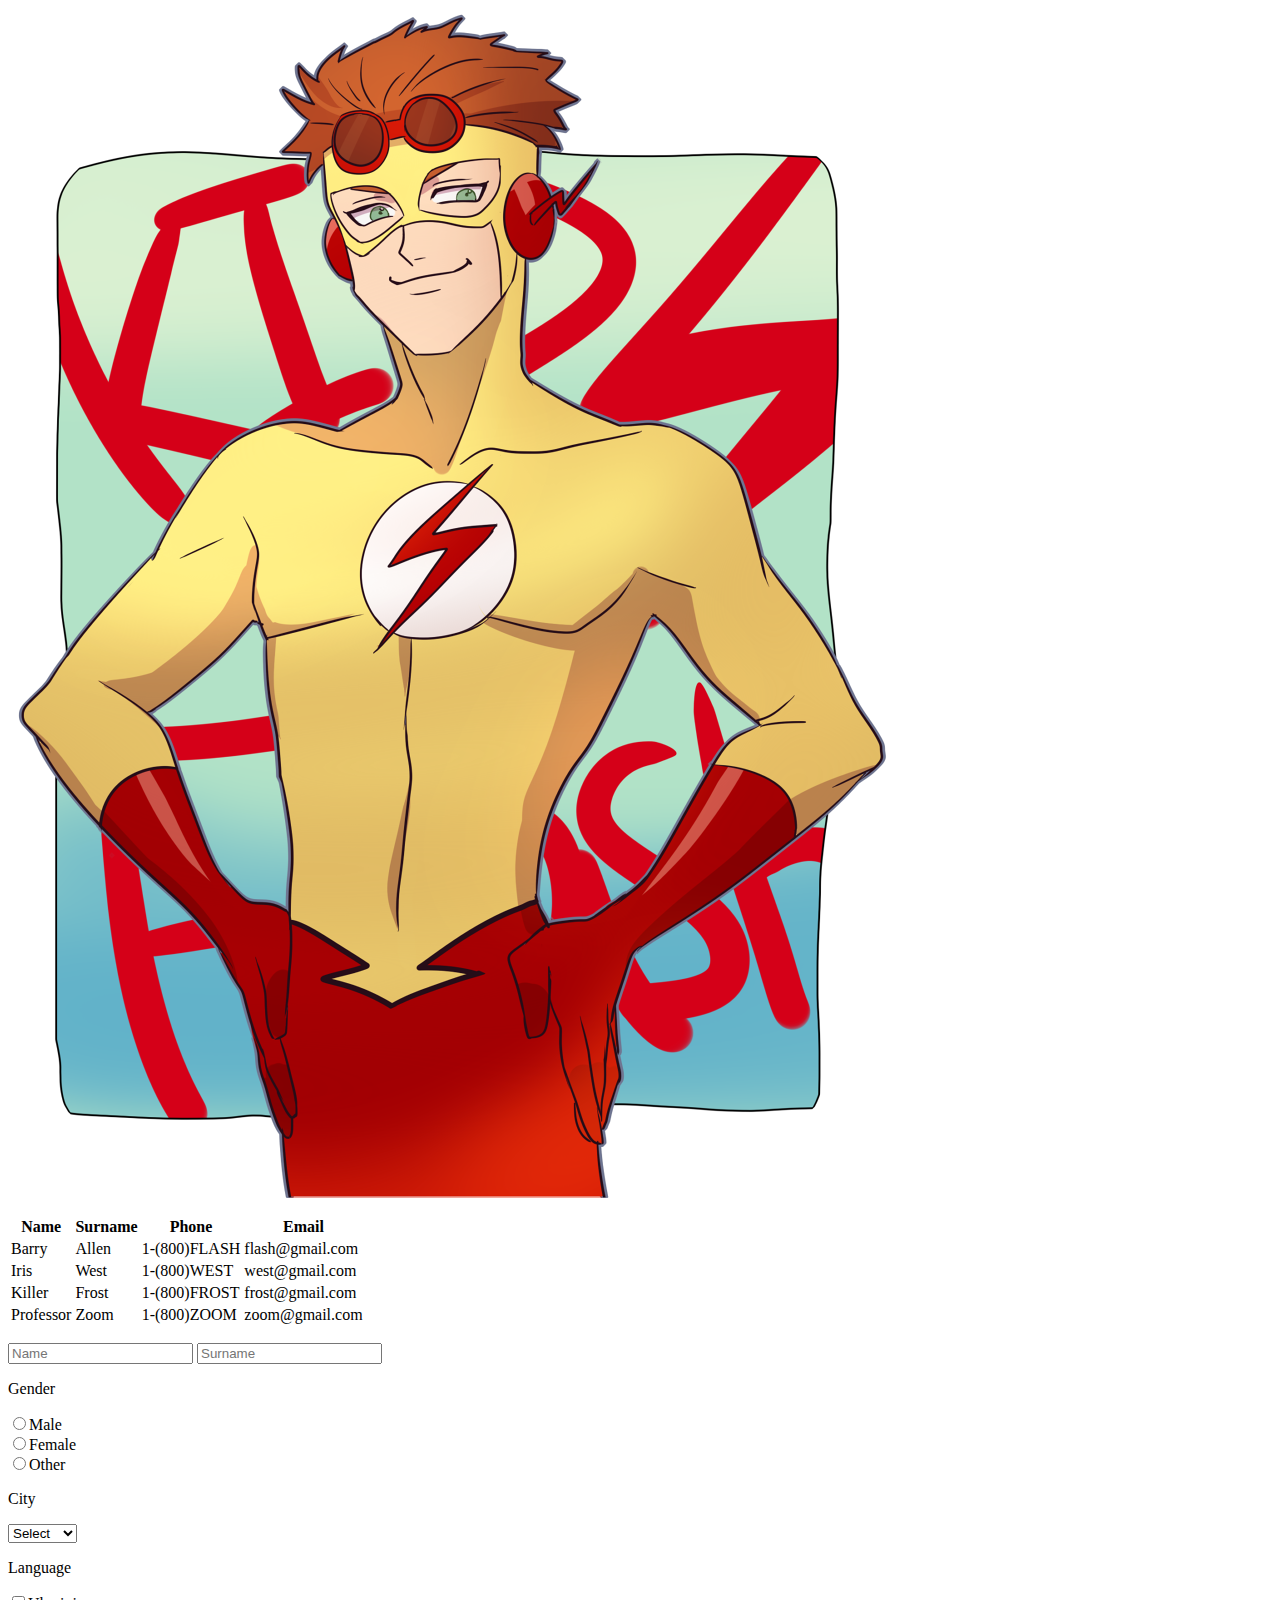
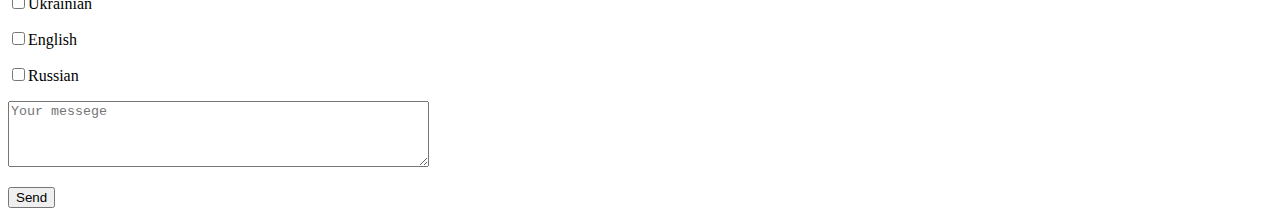
==== hw2/index1.html @ b07896c0 "Add files via upload" ====
<!DOCTYPE html>
<html lang="en">
<head>
    <meta charset="UTF-8">
    <meta name="viewport" content="width=device-width, initial-scale=1.0">
    <link rel="stylesheet" href="style.css">
    <title>hw2</title>
</head>
<body>
    <div class="form1">
    <img src="flash.png">
    <table>
    <tr>
        <th>Name</th>
        <th>Surname</th>
        <th>Phone</th>
        <th>Email</th>
    </tr>
    <tr>
        <td>Barry</td>
        <td>Allen</td>
        <td>1-(800)FLASH</td>
        <td>flash@gmail.com</td>
    </tr>
    <tr> 
        <td>Iris</td>
        <td>West</td>
        <td>1-(800)WEST</td>
        <td>west@gmail.com</td>
    </tr>
    <tr>
        <td>Killer</td>
        <td>Frost</td>
        <td>1-(800)FROST</td>
        <td>frost@gmail.com</td>
    </tr>
    <tr>
        <td>Professor</td>
        <td>Zoom</td>
        <td>1-(800)ZOOM</td>
        <td>zoom@gmail.com</td>
    </tr>
    </table>
    <form>
        <p><input name="name" placeholder="Name" class="textbox">
        <input name="name" placeholder="Surname" class="textbox"></p>
        <p>Gender</p>
        <input type="radio" name="Sex" value="Male">Male</br>
        <input type="radio" name="Sex" value="Female">Female</br>
        <input type="radio" name="Sex" value="Other">Other</br>

        <p>City</p>
            <p><select name="Country"></p>
            <option>Select</option> 
            <option>Lviv</option>
            <option>Kyiv</option>
            <option>Odessa</option>
            <option>Ternopil</option>
          </select></p>

          <p>Language</p>
          <p><input type="checkbox" name="language">Ukrainian</p>
          <p><input type="checkbox" name="language">English</p>
          <p><input type="checkbox" name="language">Russian</p>

        <textarea rows="4" cols="50" name="subject" placeholder="Your messege" class="messege"></textarea>
        <p><input name="submit" type="submit" class="submit" value="Send"></p>

    </form>
    </div>
    
    
    
</body>
</html>
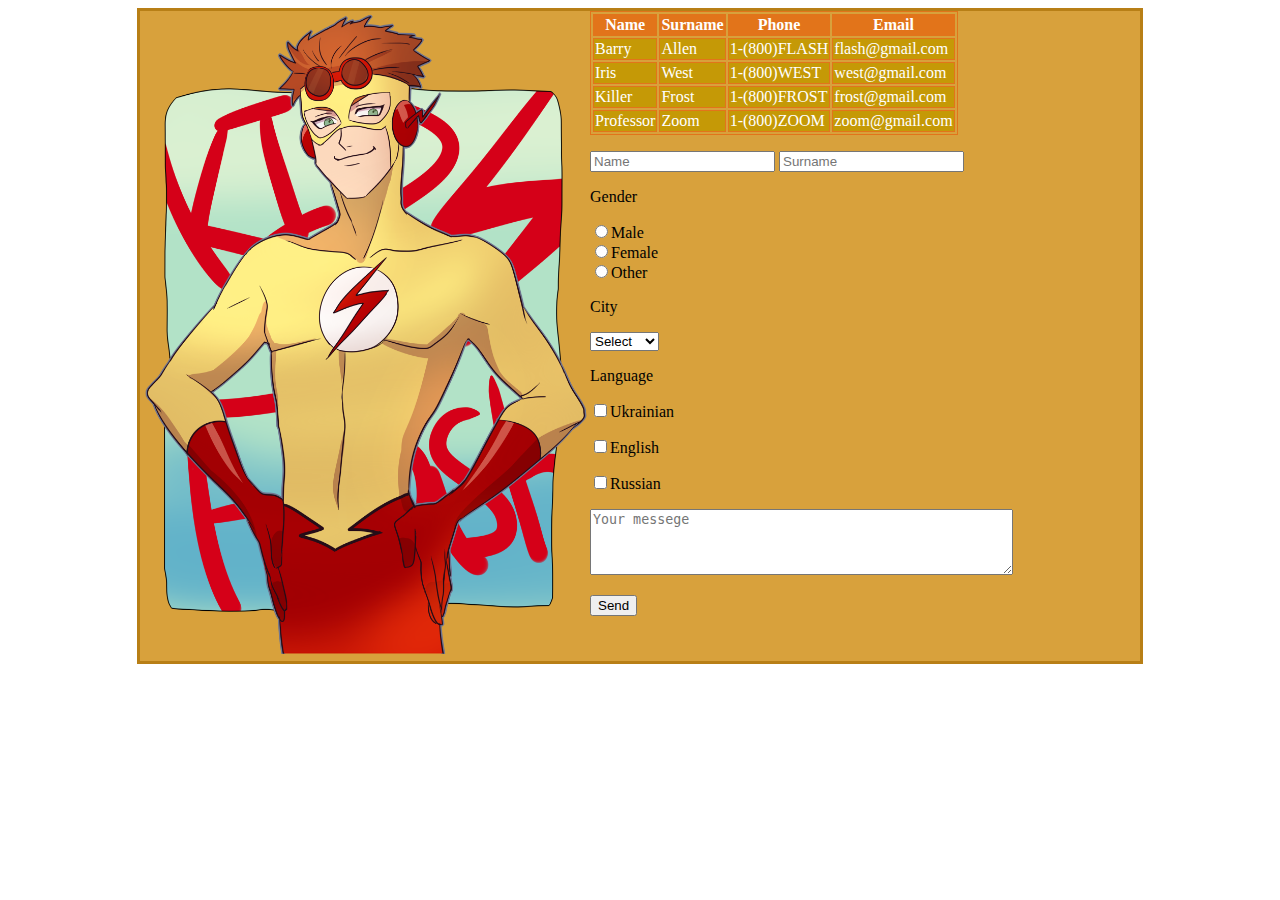
==== commit 95f9633e: "Update index1.html" ====
--- a/hw2/index1.html
+++ b/hw2/index1.html
@@ -3,7 +3,7 @@
 <head>
     <meta charset="UTF-8">
     <meta name="viewport" content="width=device-width, initial-scale=1.0">
-    <link rel="stylesheet" href="style.css">
+    <link rel="stylesheet" href="style1.css">
     <title>hw2</title>
 </head>
 <body>
@@ -72,4 +72,4 @@
     
     
 </body>
-</html>+</html>
--- a/hw2/style1.css
+++ b/hw2/style1.css
@@ -0,0 +1,29 @@
+
+th {
+    background-color: #e2741a;
+    color: white;
+  }
+td {
+    background-color: #c59906;
+    color: white;
+  }
+
+table, th, td {
+    border: 1px solid #e2741a;
+  }
+.form1 {
+    width: 1000px;
+    height: 650px;
+    border: 3px solid rgb(184, 127, 22);
+    background: rgb(216, 161, 60);
+    position: relative;
+    margin: 0 auto;
+ 
+    
+}  
+
+img {
+    width: 450px;
+    height: 650px;
+    float: left;
+}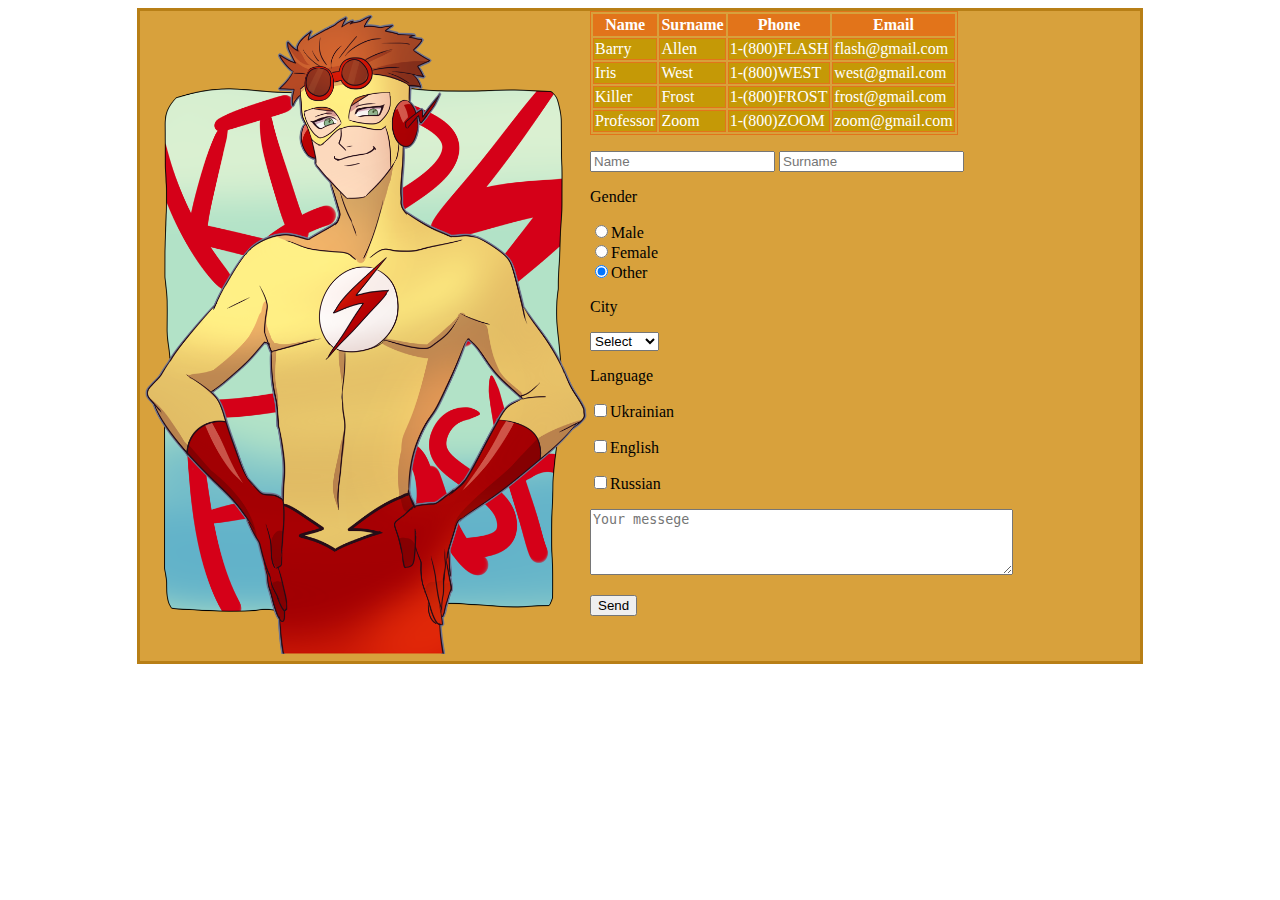
==== commit d86c0fe2: "Update index1.html" ====
--- a/hw2/index1.html
+++ b/hw2/index1.html
@@ -47,11 +47,11 @@
         <p>Gender</p>
         <input type="radio" name="Sex" value="Male">Male</br>
         <input type="radio" name="Sex" value="Female">Female</br>
-        <input type="radio" name="Sex" value="Other">Other</br>
+        <input checked name="Sex" type="radio" value="Other">Other</br>
 
         <p>City</p>
-            <p><select name="Country"></p>
-            <option>Select</option> 
+            <p><select name="City"></p>
+            <option disabled="disabled" selected="selected">Select</option> 
             <option>Lviv</option>
             <option>Kyiv</option>
             <option>Odessa</option>
@@ -67,9 +67,6 @@
         <p><input name="submit" type="submit" class="submit" value="Send"></p>
 
     </form>
-    </div>
-    
-    
-    
+    </div> 
 </body>
 </html>
